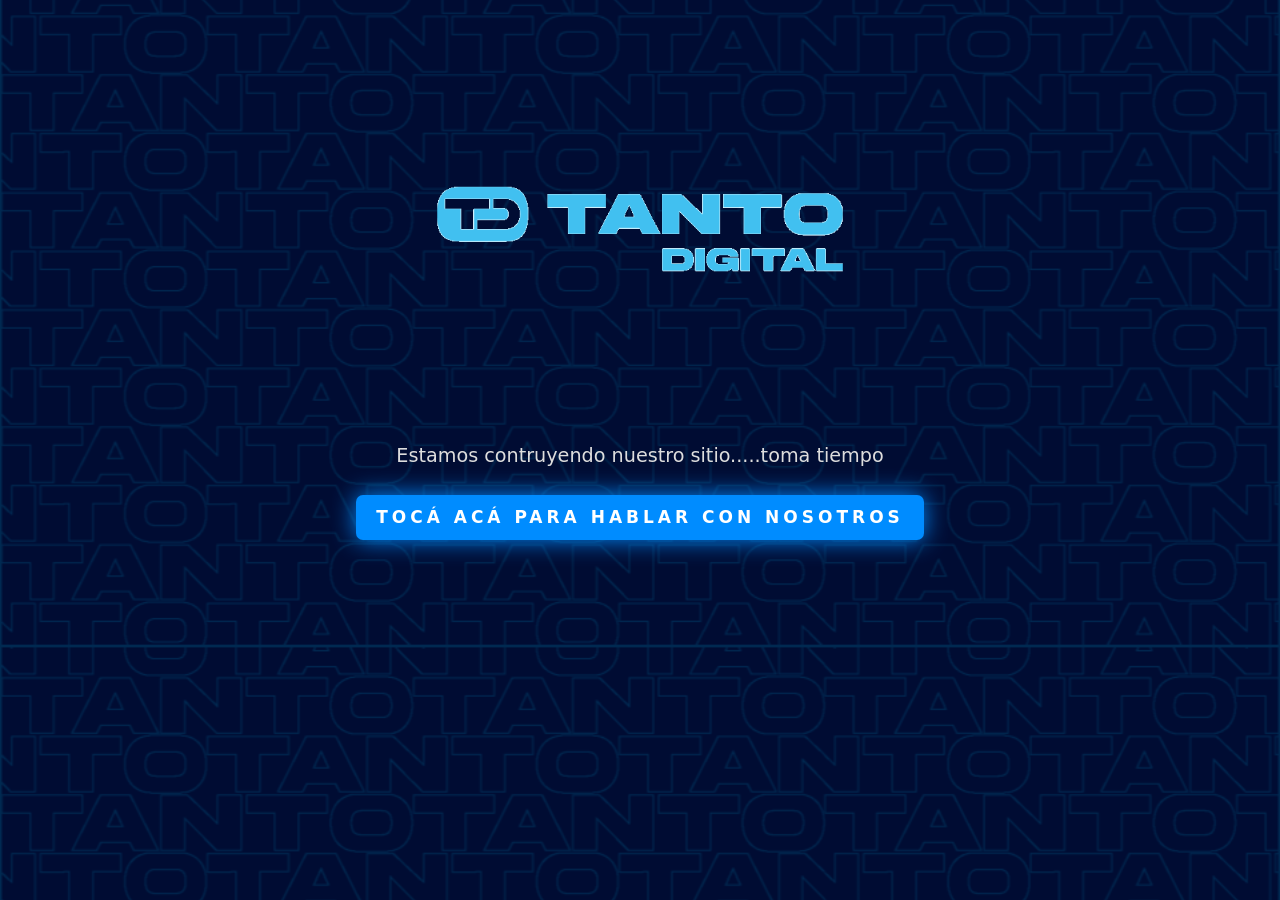
==== index.html @ 561b0670 "Cambio de los mensajes" ====
<!DOCTYPE html>
<html lang="es">
<head>
  <meta charset="UTF-8" />
  <meta name="viewport" content="width=device-width, initial-scale=1.0" />
  <title>Tanto Digital</title>
  <link href="https://cdn.jsdelivr.net/npm/bootstrap@5.3.3/dist/css/bootstrap.min.css" rel="stylesheet" />
  <link rel="stylesheet" href="estilos.css" />
  <link rel="shortcut icon" href="Imagenes/favicon.ico" type="image/x-icon">
</head>
<body>

  <div class="text-center">
    <!-- LOGO -->
    <img src="Imagenes/Logo con fondo transparente.png" alt="Tanto Digital" class="logo mb-3" />

    <!-- Texto de construcción -->
    <p class="construction-text">Estamos contruyendo nuestro sitio.....toma tiempo</p>

    <!-- Botón para abrir el formulario -->
    <button class="shadow__btn" id="openContactBtn" data-bs-toggle="modal" data-bs-target="#contactModal">
      Tocá acá para hablar con nosotros
    </button>
  </div>

  <!-- MODAL FORMULARIO -->
  <div class="modal fade" id="contactModal" tabindex="-1" aria-labelledby="contactModalLabel" aria-hidden="true">
    <div class="modal-dialog">
      <div class="modal-content position-relative">
        <div class="modal-header border-0">
          <h5 class="modal-title" id="contactModalLabel">Contacto</h5>
          <button type="button" class="btn-close btn-close-white" data-bs-dismiss="modal" aria-label="Cerrar"></button>
        </div>
        <div class="modal-body">
          <form id="contactForm">
            <div class="mb-3">
              <label for="nombre" class="form-label">Nombre</label>
              <input type="text" class="form-control glow-input" id="nombre" required />
            </div>
            <div class="mb-3">
              <label for="email" class="form-label">Correo electrónico</label>
              <input type="email" class="form-control glow-input" id="email" required />
            </div>
            <div class="mb-3">
              <label for="mensaje" class="form-label">Mensaje</label>
              <textarea class="form-control glow-input" id="mensaje" rows="5" required></textarea>
            </div>
            <button type="submit" class="shadow__btn-submit">Enviar</button>
          </form>

          <!-- Loader -->
          <div id="loaderOverlay" class="loader-overlay d-none">
            <div class="loader"></div>
          </div>
        </div>
      </div>
    </div>
  </div>

  <!-- MODAL DE ÉXITO -->
  <div class="modal fade" id="successModal" tabindex="-1" aria-labelledby="successModalLabel" aria-hidden="true">
    <div class="modal-dialog modal-dialog-centered">
      <div class="modal-content text-center">
        <div class="modal-body">
          <h5 class="modal-title" id="successModalLabel">Gracias por escribirnos, pronto nos pondremos en contacto.</h5>
        </div>
      </div>
    </div>
  </div>

  <script src="https://cdn.jsdelivr.net/npm/bootstrap@5.3.3/dist/js/bootstrap.bundle.min.js"></script>
  <script src="script.js"></script>
</body>
</html>
---- estilos.css ----
body {
  background-color: #160a4e;
  background-image: url(Imagenes/Fondo.png);
  background-size: cover;
  background-position: center;
  padding: 2rem;
  color: white;
}

.logo {
  width: 700px;
  height: auto;
}

.construction-text {
  font-size: 1.2rem;
  color: #ddd;
  margin-bottom: 1.5rem;
}

/* Botón "Habla con nosotros" */
.shadow__btn {
  padding: 10px 20px;
  border: none;
  font-size: 17px;
  color: #fff;
  border-radius: 7px;
  letter-spacing: 4px;
  font-weight: 700;
  text-transform: uppercase;
  transition: 0.5s;
  transition-property: box-shadow;
  background: rgb(0,140,255);
  box-shadow: 0 0 25px rgb(0,140,255);
}

.shadow__btn:hover {
  box-shadow: 0 0 5px rgb(0,140,255),
              0 0 25px rgb(0,140,255),
              0 0 50px rgb(0,140,255),
              0 0 100px rgb(0,140,255);
}

/* Estilos para el modal */
.modal-content {
  background-color: #000c33;
  color: #fff;
  box-shadow: 0 0 30px rgba(0, 140, 255, 0.6);
  border: none;
}

/* Entradas de texto con glow */
.glow-input {
  background-color: #000d3a;
  color: #fff;
  border: 1px solid rgb(0,140,255);
  box-shadow: 0 0 10px rgba(0,140,255, 0.5);
  /* Nuevo para texto blanco siempre */
  color: white !important;
}

.glow-input:focus {
  background-color: #000f45;
  border-color: rgb(0,140,255);
  box-shadow: 0 0 15px rgb(0,140,255);
  color: white !important;
}

/* Placeholder gris claro */
.glow-input::placeholder {
  color: #ccc;
}

/* Botón de enviar con estilo glow */
.shadow__btn-submit {
  padding: 10px 20px;
  border: none;
  font-size: 17px;
  color: #fff;
  border-radius: 7px;
  letter-spacing: 4px;
  font-weight: 700;
  text-transform: uppercase;
  transition: 0.5s;
  transition-property: box-shadow;
  background: rgb(0,140,255);
  box-shadow: 0 0 25px rgb(0,140,255);
  width: 100%;
  margin-top: 1rem;
}

.shadow__btn-submit:hover {
  box-shadow: 0 0 5px rgb(0,140,255),
              0 0 25px rgb(0,140,255),
              0 0 50px rgb(0,140,255),
              0 0 100px rgb(0,140,255);
}

/* LOADER OVERLAY */
.loader-overlay {
  position: absolute;
  top: 0;
  left: 0;
  width: 100%;
  height: 100%;
  background: rgba(0, 12, 51, 0.85);
  display: flex;
  align-items: center;
  justify-content: center;
  z-index: 10;
}

/* Loader animado */
.loader {
  width: 15px;
  aspect-ratio: 1;
  position: relative;
  animation: l9-0 1.5s infinite steps(2);
}
.loader::before,
.loader::after {
  content: "";
  position: absolute;
  inset: 0;
  border-radius: 50%;
  background: #fff;
}
.loader::before {
  box-shadow: 26px 0;
  transform: translateX(-26px);
  animation: l9-1 .75s infinite linear alternate;
}
.loader::after {
  transform: translateX(13px) rotate(0deg) translateX(13px);
  animation: l9-2 .75s infinite linear alternate;
}
@keyframes l9-0 {
  0%, 49.9% { transform: scale(1); }
  50%, 100% { transform: scale(-1); }
}
@keyframes l9-1 {
  100% { box-shadow: 52px 0; }
}
@keyframes l9-2 {
  100% { transform: translateX(13px) rotate(-180deg) translateX(13px); }
}
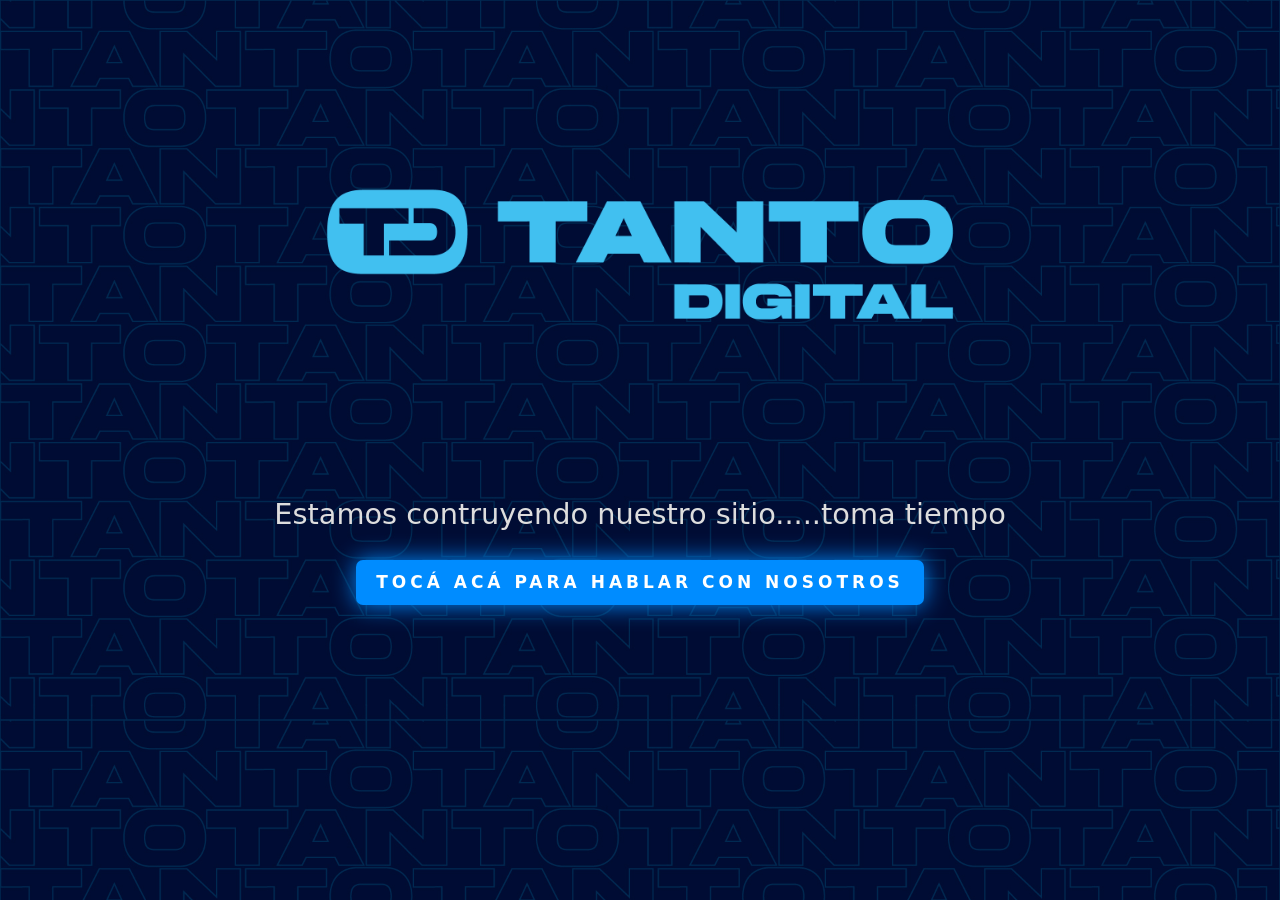
==== commit 0dbff3cc: "Cambios de imagenes y estilos" ====
--- a/index.html
+++ b/index.html
@@ -6,13 +6,13 @@
   <title>Tanto Digital</title>
   <link href="https://cdn.jsdelivr.net/npm/bootstrap@5.3.3/dist/css/bootstrap.min.css" rel="stylesheet" />
   <link rel="stylesheet" href="estilos.css" />
-  <link rel="shortcut icon" href="Imagenes/favicon.ico" type="image/x-icon">
+  <link rel="shortcut icon" href="Recuros graficos/favicon.ico" type="image/x-icon">
 </head>
 <body>
 
   <div class="text-center">
     <!-- LOGO -->
-    <img src="Imagenes/Logo con fondo transparente.png" alt="Tanto Digital" class="logo mb-3" />
+    <img src="Recuros graficos/TD_Marca_Logo cyan sin fondo.png" alt="Tanto Digital" class="logo mb-3" />
 
     <!-- Texto de construcción -->
     <p class="construction-text">Estamos contruyendo nuestro sitio.....toma tiempo</p>
--- a/estilos.css
+++ b/estilos.css
@@ -1,21 +1,26 @@
 body {
   background-color: #160a4e;
-  background-image: url(Imagenes/Fondo.png);
+  background-image: url("Recuros graficos/TD_Trama.jpg");
   background-size: cover;
-  background-position: center;
   padding: 2rem;
   color: white;
 }
 
+/* LOGO responsive centrado */
 .logo {
-  width: 700px;
+  max-width: 90vw;
+  width: 65%;
   height: auto;
+  display: block;
+  margin-left: auto;
+  margin-right: auto;
 }
 
 .construction-text {
-  font-size: 1.2rem;
+  font-size: 1.8rem;
   color: #ddd;
   margin-bottom: 1.5rem;
+  text-align: center;
 }
 
 /* Botón "Habla con nosotros" */
@@ -52,11 +57,9 @@
 /* Entradas de texto con glow */
 .glow-input {
   background-color: #000d3a;
-  color: #fff;
+  color: white !important;
   border: 1px solid rgb(0,140,255);
   box-shadow: 0 0 10px rgba(0,140,255, 0.5);
-  /* Nuevo para texto blanco siempre */
-  color: white !important;
 }
 
 .glow-input:focus {
@@ -144,3 +147,25 @@
 @keyframes l9-2 {
   100% { transform: translateX(13px) rotate(-180deg) translateX(13px); }
 }
+
+/* MEDIA QUERY para pantallas chicas */
+@media (max-width: 576px) {
+  body {
+    padding: 1rem;
+    text-align: center;
+  }
+
+  .shadow__btn {
+    font-size: 15px;
+    letter-spacing: 2px;
+    padding: 8px 16px;
+  }
+
+  .construction-text {
+    font-size: 1rem;
+  }
+
+  .logo {
+    max-width: 100%;
+  }
+}
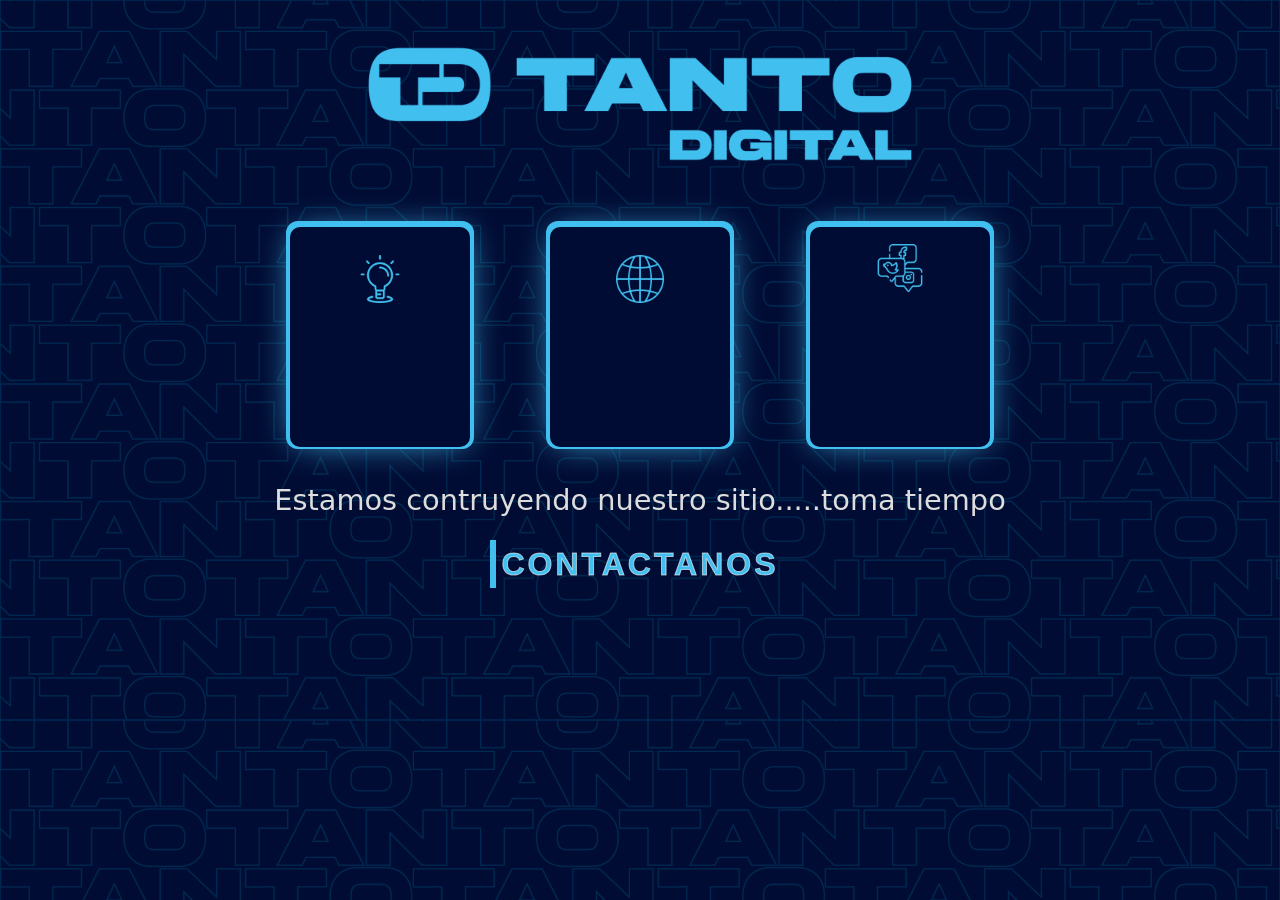
==== commit e6b93d1d: "Movimiento en la pagina" ====
--- a/index.html
+++ b/index.html
@@ -6,21 +6,62 @@
   <title>Tanto Digital</title>
   <link href="https://cdn.jsdelivr.net/npm/bootstrap@5.3.3/dist/css/bootstrap.min.css" rel="stylesheet" />
   <link rel="stylesheet" href="estilos.css" />
-  <link rel="shortcut icon" href="Recuros graficos/favicon.ico" type="image/x-icon">
+  <link rel="shortcut icon" href="Recuros_graficos/favicon.ico" type="image/x-icon">
+  <link
+    rel="stylesheet"
+    href="https://cdnjs.cloudflare.com/ajax/libs/animate.css/4.1.1/animate.min.css"
+  />
 </head>
 <body>
 
   <div class="text-center">
     <!-- LOGO -->
-    <img src="Recuros graficos/TD_Marca_Logo cyan sin fondo.png" alt="Tanto Digital" class="logo mb-3" />
+    <img src="Recuros_graficos/TD_Marca_Logo cyan sin fondo.png" alt="Tanto Digital" class="logo mb-3 animate__animated animate__rubberBand animate__delay-1s" />
+
+    <div class="card-row">
+  <div class="card-custom">
+    <div class="icon-wrapper">
+      <img src="Recuros_graficos/lampara.png" alt="Diseño de marca">
+    </div>
+    <div class="card-text">
+      <p class="heading">Diseño de marca</p>
+      <p>Identidad visual única</p>
+      <p>Que te distinga y represente</p>
+    </div>
+  </div>
+
+  <div class="card-custom">
+    <div class="icon-wrapper">
+      <img src="Recuros_graficos/mundo.png" alt="Websites y apps">
+    </div>
+    <div class="card-text">
+      <p class="heading">Websites y apps</p>
+      <p>Desarrollo moderno</p>
+      <p>Diseñado para convertir</p>
+    </div>
+  </div>
+
+  <div class="card-custom">
+    <div class="icon-wrapper">
+      <img src="Recuros_graficos/redesSociales.png" alt="Redes sociales">
+    </div>
+    <div class="card-text">
+      <p class="heading">Redes sociales</p>
+      <p>Contenidos con impacto</p>
+      <p>Estrategia y presencia activa</p>
+    </div>
+  </div>
+</div>
 
     <!-- Texto de construcción -->
     <p class="construction-text">Estamos contruyendo nuestro sitio.....toma tiempo</p>
 
     <!-- Botón para abrir el formulario -->
-    <button class="shadow__btn" id="openContactBtn" data-bs-toggle="modal" data-bs-target="#contactModal">
-      Tocá acá para hablar con nosotros
-    </button>
+    
+    <button class="button" data-text="Awesome" id="openContactBtn" data-bs-toggle="modal" data-bs-target="#contactModal">
+    <span class="actual-text">&nbsp;contactanos&nbsp;</span>
+    <span aria-hidden="true" class="hover-text">&nbsp;contactanos&nbsp;</span>
+</button>
   </div>
 
   <!-- MODAL FORMULARIO -->
--- a/estilos.css
+++ b/estilos.css
@@ -1,6 +1,6 @@
 body {
   background-color: #160a4e;
-  background-image: url("Recuros graficos/TD_Trama.jpg");
+  background-image: url("Recuros_graficos/TD_Trama.jpg");
   background-size: cover;
   padding: 2rem;
   color: white;
@@ -9,41 +9,75 @@
 /* LOGO responsive centrado */
 .logo {
   max-width: 90vw;
-  width: 65%;
+  width: 45%;
   height: auto;
   display: block;
   margin-left: auto;
   margin-right: auto;
+  padding-bottom: 30px;
+  padding-top: 10px;
 }
 
 .construction-text {
   font-size: 1.8rem;
   color: #ddd;
-  margin-bottom: 1.5rem;
+  margin-bottom: 0.5rem;
   text-align: center;
+  padding-bottom: 10px;
 }
 
 /* Botón "Habla con nosotros" */
-.shadow__btn {
-  padding: 10px 20px;
+.button {
+  margin: 0;
+  height: auto;
+  background: transparent;
+  padding: 0;
   border: none;
-  font-size: 17px;
+  position: relative;
+  display: inline-block;
+  text-align: center;
+  text-decoration: none;
+  font-size: 1.5rem;
   color: #fff;
-  border-radius: 7px;
-  letter-spacing: 4px;
-  font-weight: 700;
+  font-weight: bold;
+  letter-spacing: 2px;
   text-transform: uppercase;
+  transition: color 0.3s ease;
+  cursor: pointer;
+}
+
+/* button styling */
+.button {
+  --border-right: 6px;
+  --text-stroke-color: rgba(255,255,255,0.6);
+  --animation-color: #41c0f0;
+  --fs-size: 2em;
+  letter-spacing: 3px;
+  text-decoration: none;
+  font-size: var(--fs-size);
+  font-family: "Archivo Black", sans-serif;
+  position: relative;
+  text-transform: uppercase;
+  color: #41c0f0;
+  -webkit-text-stroke: 1px var(--text-stroke-color);
+}
+/* this is the text, when you hover on button */
+.hover-text {
+  position: absolute;
+  box-sizing: border-box;
+  content: attr(data-text);
+  color: var(--animation-color);
+  width: 0%;
+  inset: 0;
+  border-right: var(--border-right) solid var(--animation-color);
+  overflow: hidden;
   transition: 0.5s;
-  transition-property: box-shadow;
-  background: rgb(0,140,255);
-  box-shadow: 0 0 25px rgb(0,140,255);
-}
-
-.shadow__btn:hover {
-  box-shadow: 0 0 5px rgb(0,140,255),
-              0 0 25px rgb(0,140,255),
-              0 0 50px rgb(0,140,255),
-              0 0 100px rgb(0,140,255);
+  -webkit-text-stroke: 1px var(--animation-color);
+}
+/* hover */
+.button:hover .hover-text {
+  width: 100%;
+  filter: drop-shadow(0 0 23px var(--animation-color))
 }
 
 /* Estilos para el modal */
@@ -169,3 +203,132 @@
     max-width: 100%;
   }
 }
+
+/* Contenedor de tarjetas en fila */
+.card-row {
+  display: flex;
+  justify-content: center;
+  gap: 5rem; /* más separación */
+  flex-wrap: wrap;
+  margin-bottom: 2rem;
+  margin-top: 2rem;
+}
+
+/* Tarjeta individual */
+.card-custom {
+  position: relative;
+  width: 180px;
+  height: 220px;
+  background-color: #000c33;
+  display: flex;
+  flex-direction: column;
+  justify-content: end;
+  padding: 14px;
+  gap: 8px;
+  border-radius: 10px;
+  cursor: pointer;
+  text-align: center;
+  color: #fff;
+  font-family: 'Arial', sans-serif;
+  transition: all 0.3s ease-in-out;
+}
+
+.card-custom::before {
+  content: '';
+  position: absolute;
+  inset: 0;
+  left: -4px;
+  top: -4px;
+  margin: auto;
+  width: 188px;
+  height: 228px;
+  border-radius: 12px;
+  background: linear-gradient(-45deg, #41c0f0 0%, #41c0f0 100%);
+  z-index: -10;
+  pointer-events: none;
+  transition: all 0.5s cubic-bezier(0.25, 1, 0.5, 1);
+}
+
+.card-custom::after {
+  content: "";
+  z-index: -1;
+  position: absolute;
+  inset: 0;
+  background: linear-gradient(-45deg, #41c0f0 0%, #41c0f0 100%);
+  transform: scale(0.95);
+  filter: blur(18px);
+  border-radius: 12px;
+}
+
+.card-custom:hover::after {
+  filter: blur(25px);
+}
+
+.card-custom:hover::before {
+  transform: rotate(-90deg) scaleX(1.2) scaleY(0.8);
+}
+
+/* Texto dentro de la tarjeta */
+.card-custom .heading {
+  font-size: 1.1rem;
+  font-weight: 700;
+  color: #41c0f0;
+}
+
+.card-custom p:not(.heading) {
+  font-size: 0.9rem;
+  margin: 0;
+}
+
+.card-custom p:last-child {
+  font-weight: 600;
+  color: #41c0f0;
+}
+
+/* Responsivo para pantallas chicas */
+@media (max-width: 768px) {
+  .card-row {
+    flex-direction: column;
+    align-items: center;
+    gap: 1.5rem;
+  }
+
+  .card-custom {
+    width: 90%;
+    max-width: 280px;
+    height: auto;
+  }
+}
+/* Icono centrado y visible siempre */
+.icon-wrapper {
+  display: flex;
+  align-items: center;
+  justify-content: center;
+  height: 100%;
+}
+
+.icon-wrapper img {
+  width: 48px;
+  height: 48px;
+  filter: none; /* Quitamos sombra */
+  opacity: 1;
+}
+
+/* Texto oculto por defecto */
+.card-text {
+  opacity: 0;
+  transform: translateY(10px);
+  transition: all 0.4s ease;
+  pointer-events: none;
+}
+
+/* Al hacer hover, oculta el ícono y muestra el texto */
+.card-custom:hover .icon-wrapper {
+  display: none;
+}
+
+.card-custom:hover .card-text {
+  opacity: 1;
+  transform: translateY(0);
+  pointer-events: auto;
+}
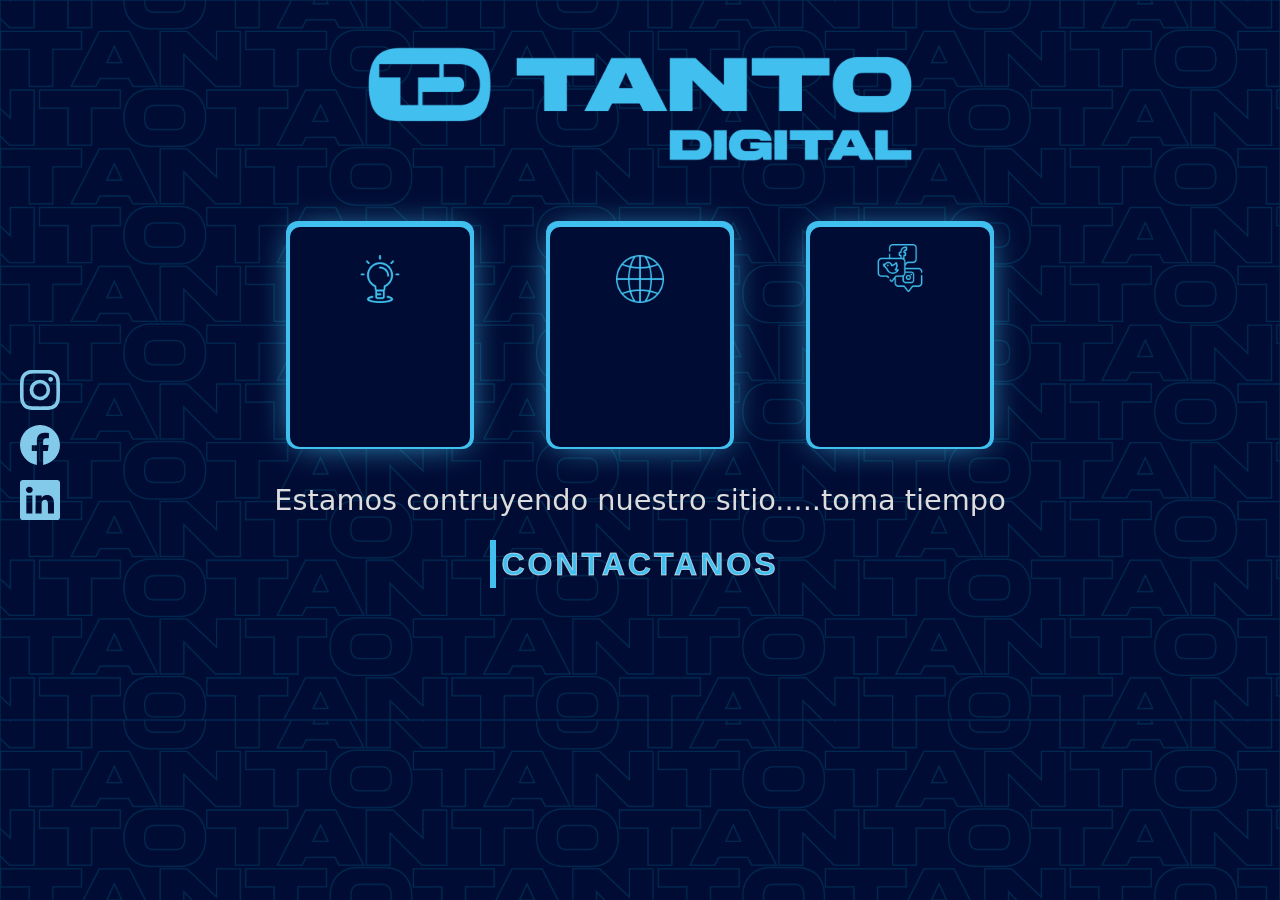
==== commit b461ae4e: "Barra lateral con las redes sociales" ====
--- a/index.html
+++ b/index.html
@@ -12,8 +12,13 @@
     href="https://cdnjs.cloudflare.com/ajax/libs/animate.css/4.1.1/animate.min.css"
   />
 </head>
+
 <body>
-
+<div class="social-sidebar">
+  <a href="https://www.instagram.com/tanto.digital/" target="_blank"><img src="Recuros_graficos/instagram.svg" alt="Instagram" /></a>
+  <a href="https://www.facebook.com/profile.php?id=61577280762458" target="_blank"><img src="Recuros_graficos/facebook.svg" alt="Facebook" /></a>
+  <a href="https://linkedin.com/" target="_blank"><img src="Recuros_graficos/linkedin.svg" alt="LinkedIn" /></a>
+</div>
   <div class="text-center">
     <!-- LOGO -->
     <img src="Recuros_graficos/TD_Marca_Logo cyan sin fondo.png" alt="Tanto Digital" class="logo mb-3 animate__animated animate__rubberBand animate__delay-1s" />
--- a/estilos.css
+++ b/estilos.css
@@ -331,4 +331,50 @@
   opacity: 1;
   transform: translateY(0);
   pointer-events: auto;
-}+}
+
+/* Barra lateral de redes sociales */
+.social-sidebar {
+  position: fixed;
+  top: 40%;
+  left: -60px;
+  display: flex;
+  flex-direction: column;
+  gap: 15px;
+  padding: 10px;
+  z-index: 999;
+  transition: left 0.4s ease, opacity 0.4s ease;
+  opacity: 0;
+  animation: slideInSidebar 1.2s ease forwards;
+  animation-delay: 1.5s;
+}
+
+.social-sidebar a {
+  display: block;
+  width: 40px;
+  height: 40px;
+  transition: transform 0.3s ease;
+}
+
+.social-sidebar img {
+  width: 100%;
+  height: 100%;
+  object-fit: contain;
+    filter: brightness(0) saturate(100%) invert(73%) sepia(72%) saturate(374%) hue-rotate(169deg) brightness(95%) contrast(92%);
+
+}
+
+.social-sidebar:hover {
+  left: 10px;
+}
+
+.social-sidebar a:hover {
+  transform: scale(1.2);
+}
+
+@keyframes slideInSidebar {
+  to {
+    left: 10px;
+    opacity: 1;
+  }
+}
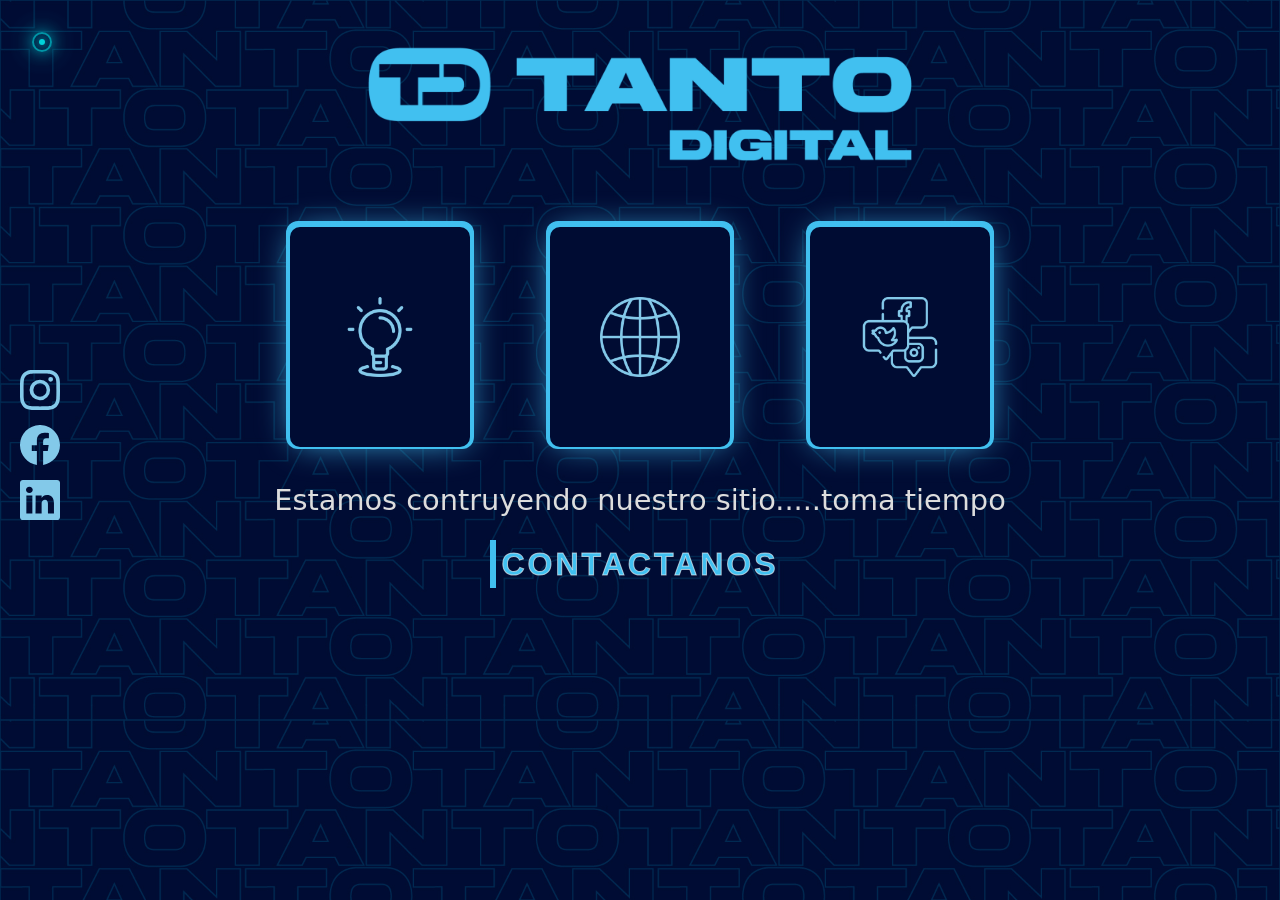
==== commit 5328f0e1: "Cursor Neon" ====
--- a/index.html
+++ b/index.html
@@ -6,21 +6,27 @@
   <title>Tanto Digital</title>
   <link href="https://cdn.jsdelivr.net/npm/bootstrap@5.3.3/dist/css/bootstrap.min.css" rel="stylesheet" />
   <link rel="stylesheet" href="estilos.css" />
-  <link rel="shortcut icon" href="Recuros_graficos/favicon.ico" type="image/x-icon">
+  <link rel="icon" type="image/png" href="Recuros_graficos/favicon/favicon-96x96.png" sizes="96x96" />
+<link rel="icon" type="image/svg+xml" href="Recuros_graficos/favicon/favicon.svg" />
+<link rel="shortcut icon" href="Recuros_graficos/favicon/favicon.ico" />
+<link rel="apple-touch-icon" sizes="180x180" href="Recuros_graficos/favicon/apple-touch-icon.png" />
+<link rel="manifest" href="Recuros_graficos/favicon/site.webmanifest" />
   <link
     rel="stylesheet"
     href="https://cdnjs.cloudflare.com/ajax/libs/animate.css/4.1.1/animate.min.css"
   />
 </head>
+<body>
+  <div class="cursor">
+    <div class="cursor-dot"></div>
+  </div>
 
-<body>
 <div class="social-sidebar">
   <a href="https://www.instagram.com/tanto.digital/" target="_blank"><img src="Recuros_graficos/instagram.svg" alt="Instagram" /></a>
   <a href="https://www.facebook.com/profile.php?id=61577280762458" target="_blank"><img src="Recuros_graficos/facebook.svg" alt="Facebook" /></a>
   <a href="https://linkedin.com/" target="_blank"><img src="Recuros_graficos/linkedin.svg" alt="LinkedIn" /></a>
 </div>
   <div class="text-center">
-    <!-- LOGO -->
     <img src="Recuros_graficos/TD_Marca_Logo cyan sin fondo.png" alt="Tanto Digital" class="logo mb-3 animate__animated animate__rubberBand animate__delay-1s" />
 
     <div class="card-row">
@@ -58,18 +64,14 @@
   </div>
 </div>
 
-    <!-- Texto de construcción -->
     <p class="construction-text">Estamos contruyendo nuestro sitio.....toma tiempo</p>
 
-    <!-- Botón para abrir el formulario -->
-    
     <button class="button" data-text="Awesome" id="openContactBtn" data-bs-toggle="modal" data-bs-target="#contactModal">
     <span class="actual-text">&nbsp;contactanos&nbsp;</span>
     <span aria-hidden="true" class="hover-text">&nbsp;contactanos&nbsp;</span>
 </button>
   </div>
 
-  <!-- MODAL FORMULARIO -->
   <div class="modal fade" id="contactModal" tabindex="-1" aria-labelledby="contactModalLabel" aria-hidden="true">
     <div class="modal-dialog">
       <div class="modal-content position-relative">
@@ -94,7 +96,6 @@
             <button type="submit" class="shadow__btn-submit">Enviar</button>
           </form>
 
-          <!-- Loader -->
           <div id="loaderOverlay" class="loader-overlay d-none">
             <div class="loader"></div>
           </div>
@@ -103,7 +104,6 @@
     </div>
   </div>
 
-  <!-- MODAL DE ÉXITO -->
   <div class="modal fade" id="successModal" tabindex="-1" aria-labelledby="successModalLabel" aria-hidden="true">
     <div class="modal-dialog modal-dialog-centered">
       <div class="modal-content text-center">
@@ -117,4 +117,4 @@
   <script src="https://cdn.jsdelivr.net/npm/bootstrap@5.3.3/dist/js/bootstrap.bundle.min.js"></script>
   <script src="script.js"></script>
 </body>
-</html>
+</html>
--- a/estilos.css
+++ b/estilos.css
@@ -1,9 +1,11 @@
+/* --- ESTILOS BASE --- */
 body {
   background-color: #160a4e;
   background-image: url("Recuros_graficos/TD_Trama.jpg");
   background-size: cover;
   padding: 2rem;
   color: white;
+  /* El cursor del sistema se ocultará para escritorio en la media query del final */
 }
 
 /* LOGO responsive centrado */
@@ -26,7 +28,7 @@
   padding-bottom: 10px;
 }
 
-/* Botón "Habla con nosotros" */
+/* --- ESTILOS DEL BOTÓN "CONTACTANOS" --- */
 .button {
   margin: 0;
   height: auto;
@@ -43,13 +45,13 @@
   letter-spacing: 2px;
   text-transform: uppercase;
   transition: color 0.3s ease;
-  cursor: pointer;
+  /* El cursor de la manito se manejará con el cursor personalizado en la sección del cursor */
 }
 
 /* button styling */
 .button {
   --border-right: 6px;
-  --text-stroke-color: rgba(255,255,255,0.6);
+  --text-stroke-color: rgba(255, 255, 255, 0.6);
   --animation-color: #41c0f0;
   --fs-size: 2em;
   letter-spacing: 3px;
@@ -77,10 +79,10 @@
 /* hover */
 .button:hover .hover-text {
   width: 100%;
-  filter: drop-shadow(0 0 23px var(--animation-color))
-}
-
-/* Estilos para el modal */
+  filter: drop-shadow(0 0 23px var(--animation-color));
+}
+
+/* --- ESTILOS DEL MODAL --- */
 .modal-content {
   background-color: #000c33;
   color: #fff;
@@ -92,14 +94,14 @@
 .glow-input {
   background-color: #000d3a;
   color: white !important;
-  border: 1px solid rgb(0,140,255);
-  box-shadow: 0 0 10px rgba(0,140,255, 0.5);
+  border: 1px solid rgb(0, 140, 255);
+  box-shadow: 0 0 10px rgba(0, 140, 255, 0.5);
 }
 
 .glow-input:focus {
   background-color: #000f45;
-  border-color: rgb(0,140,255);
-  box-shadow: 0 0 15px rgb(0,140,255);
+  border-color: rgb(0, 140, 255);
+  box-shadow: 0 0 15px rgb(0, 140, 255);
   color: white !important;
 }
 
@@ -120,20 +122,18 @@
   text-transform: uppercase;
   transition: 0.5s;
   transition-property: box-shadow;
-  background: rgb(0,140,255);
-  box-shadow: 0 0 25px rgb(0,140,255);
+  background: rgb(0, 140, 255);
+  box-shadow: 0 0 25px rgb(0, 140, 255);
   width: 100%;
   margin-top: 1rem;
 }
 
 .shadow__btn-submit:hover {
-  box-shadow: 0 0 5px rgb(0,140,255),
-              0 0 25px rgb(0,140,255),
-              0 0 50px rgb(0,140,255),
-              0 0 100px rgb(0,140,255);
-}
-
-/* LOADER OVERLAY */
+  box-shadow: 0 0 5px rgb(0, 140, 255), 0 0 25px rgb(0, 140, 255),
+    0 0 50px rgb(0, 140, 255), 0 0 100px rgb(0, 140, 255);
+}
+
+/* --- LOADER OVERLAY --- */
 .loader-overlay {
   position: absolute;
   top: 0;
@@ -165,46 +165,34 @@
 .loader::before {
   box-shadow: 26px 0;
   transform: translateX(-26px);
-  animation: l9-1 .75s infinite linear alternate;
+  animation: l9-1 0.75s infinite linear alternate;
 }
 .loader::after {
   transform: translateX(13px) rotate(0deg) translateX(13px);
-  animation: l9-2 .75s infinite linear alternate;
+  animation: l9-2 0.75s infinite linear alternate;
 }
 @keyframes l9-0 {
-  0%, 49.9% { transform: scale(1); }
-  50%, 100% { transform: scale(-1); }
+  0%,
+  49.9% {
+    transform: scale(1);
+  }
+  50%,
+  100% {
+    transform: scale(-1);
+  }
 }
 @keyframes l9-1 {
-  100% { box-shadow: 52px 0; }
+  100% {
+    box-shadow: 52px 0;
+  }
 }
 @keyframes l9-2 {
-  100% { transform: translateX(13px) rotate(-180deg) translateX(13px); }
-}
-
-/* MEDIA QUERY para pantallas chicas */
-@media (max-width: 576px) {
-  body {
-    padding: 1rem;
-    text-align: center;
-  }
-
-  .shadow__btn {
-    font-size: 15px;
-    letter-spacing: 2px;
-    padding: 8px 16px;
-  }
-
-  .construction-text {
-    font-size: 1rem;
-  }
-
-  .logo {
-    max-width: 100%;
-  }
-}
-
-/* Contenedor de tarjetas en fila */
+  100% {
+    transform: translateX(13px) rotate(-180deg) translateX(13px);
+  }
+}
+
+/* --- CONTENEDOR DE TARJETAS --- */
 .card-row {
   display: flex;
   justify-content: center;
@@ -214,27 +202,23 @@
   margin-top: 2rem;
 }
 
-/* Tarjeta individual */
+/* Tarjeta individual (Estilos base y de escritorio) */
 .card-custom {
   position: relative;
   width: 180px;
   height: 220px;
   background-color: #000c33;
-  display: flex;
-  flex-direction: column;
-  justify-content: end;
   padding: 14px;
-  gap: 8px;
   border-radius: 10px;
-  cursor: pointer;
+  /* El cursor de la manito se manejará con el cursor personalizado en la sección del cursor */
   text-align: center;
   color: #fff;
-  font-family: 'Arial', sans-serif;
+  font-family: "Arial", sans-serif;
   transition: all 0.3s ease-in-out;
 }
 
 .card-custom::before {
-  content: '';
+  content: "";
   position: absolute;
   inset: 0;
   left: -4px;
@@ -285,55 +269,60 @@
   color: #41c0f0;
 }
 
-/* Responsivo para pantallas chicas */
-@media (max-width: 768px) {
-  .card-row {
-    flex-direction: column;
-    align-items: center;
-    gap: 1.5rem;
-  }
-
-  .card-custom {
-    width: 90%;
-    max-width: 280px;
-    height: auto;
-  }
-}
-/* Icono centrado y visible siempre */
+/* Estilos de ícono y texto para escritorio (con hover) */
 .icon-wrapper {
+  position: absolute;
+  top: 50%;
+  left: 50%;
+  transform: translate(-50%, -50%);
   display: flex;
   align-items: center;
   justify-content: center;
+  width: 100%;
   height: 100%;
+  transition: opacity 0.4s ease, transform 0.4s ease;
+  z-index: 2;
+  pointer-events: none; /* Icono NO debe ser interactuable en hover */
 }
 
 .icon-wrapper img {
-  width: 48px;
-  height: 48px;
-  filter: none; /* Quitamos sombra */
-  opacity: 1;
-}
-
-/* Texto oculto por defecto */
+  width: 80px;
+  height: 80px;
+  object-fit: contain;
+  filter: brightness(0) saturate(100%) invert(73%) sepia(72%) saturate(374%)
+    hue-rotate(169deg) brightness(95%) contrast(92%);
+}
+
 .card-text {
+  position: absolute;
+  top: 50%;
+  left: 50%;
+  transform: translate(-50%, -50%);
+  opacity: 0; /* Oculto por defecto en escritorio */
+  transition: opacity 0.4s ease, transform 0.4s ease;
+  z-index: 1;
+  padding: 10px;
+  width: 100%;
+  display: flex;
+  flex-direction: column;
+  justify-content: center;
+  align-items: center;
+  pointer-events: none; /* Texto NO debe ser interactuable hasta el hover */
+}
+
+/* Al hacer hover en la tarjeta, oculta el icono y muestra el texto */
+.card-custom:hover .icon-wrapper {
   opacity: 0;
-  transform: translateY(10px);
-  transition: all 0.4s ease;
-  pointer-events: none;
-}
-
-/* Al hacer hover, oculta el ícono y muestra el texto */
-.card-custom:hover .icon-wrapper {
-  display: none;
+  transform: translate(-50%, -50%) scale(0.8);
 }
 
 .card-custom:hover .card-text {
   opacity: 1;
-  transform: translateY(0);
-  pointer-events: auto;
-}
-
-/* Barra lateral de redes sociales */
+  transform: translate(-50%, -50%) scale(1);
+  pointer-events: auto; /* Texto SÍ debe ser interactuable al hacer hover */
+}
+
+/* --- BARRA LATERAL DE REDES SOCIALES --- */
 .social-sidebar {
   position: fixed;
   top: 40%;
@@ -354,14 +343,15 @@
   width: 40px;
   height: 40px;
   transition: transform 0.3s ease;
+  /* El cursor de la manito se manejará con el cursor personalizado en la sección del cursor */
 }
 
 .social-sidebar img {
   width: 100%;
   height: 100%;
   object-fit: contain;
-    filter: brightness(0) saturate(100%) invert(73%) sepia(72%) saturate(374%) hue-rotate(169deg) brightness(95%) contrast(92%);
-
+  filter: brightness(0) saturate(100%) invert(73%) sepia(72%) saturate(374%)
+    hue-rotate(169deg) brightness(95%) contrast(92%);
 }
 
 .social-sidebar:hover {
@@ -378,3 +368,183 @@
     opacity: 1;
   }
 }
+
+/* --- MEDIA QUERIES --- */
+
+/* Para pantallas pequeñas (hasta 576px, afectando también al cursor) */
+@media (max-width: 576px) {
+  body {
+    padding: 1rem;
+    text-align: center;
+    cursor: default; /* Asegurarse de que el cursor sea el predeterminado en móviles */
+  }
+
+  .shadow__btn {
+    font-size: 15px;
+    letter-spacing: 2px;
+    padding: 8px 16px;
+  }
+
+  .construction-text {
+    font-size: 1rem;
+  }
+
+  .logo {
+    max-width: 100%;
+  }
+
+  /* Ocultar el cursor personalizado en dispositivos móviles */
+  .cursor {
+    display: none !important;
+  }
+}
+
+/* Para pantallas medianas y chicas (hasta 768px - Estilos de tarjeta para móvil) */
+@media (max-width: 768px) {
+  .card-row {
+    flex-direction: column;
+    align-items: center;
+    gap: 1.5rem;
+  }
+
+  .card-custom {
+    width: 90%;
+    max-width: 280px;
+    height: 180px;
+    /* En móvil, los hijos no necesitan posicionamiento absoluto */
+    display: flex;
+    flex-direction: column;
+    justify-content: center;
+    align-items: center;
+    padding: 10px;
+  }
+
+  /* Desactivar el hover del ::before en móvil */
+  .card-custom:hover::before {
+    transform: none;
+  }
+
+  /* En móvil, el ícono siempre visible y centrado */
+  .icon-wrapper {
+    position: static; /* Importante: Vuelve a posicionamiento normal */
+    transform: none; /* Eliminar transformaciones */
+    opacity: 1; /* Siempre visible */
+    margin-bottom: 5px; /* Espacio entre ícono y texto */
+    pointer-events: auto; /* Permitir interacción en móvil */
+    height: auto;
+    width: auto;
+  }
+
+  .icon-wrapper img {
+    width: 50px;
+    height: 50px;
+  }
+
+  /* En móvil, el texto siempre visible y centrado */
+  .card-text {
+    position: static; /* Importante: Vuelve a posicionamiento normal */
+    transform: none; /* Eliminar transformaciones */
+    opacity: 1; /* Siempre visible */
+    pointer-events: auto; /* Permitir interacción en móvil */
+    text-align: center;
+    padding: 0;
+    width: auto;
+    display: block; /* Vuelve a block para flujo normal, o flex si necesitas control de alineación */
+  }
+
+  /* Eliminar efectos de hover para ícono y texto en móvil */
+  .card-custom:hover .icon-wrapper,
+  .card-custom:hover .card-text {
+    opacity: 1;
+    transform: none;
+    pointer-events: auto;
+  }
+}
+
+
+/* --- ESTILOS DEL CURSOR PERSONALIZADO --- */
+/* Oculta el cursor predeterminado y aplica el cursor personalizado SOLO para pantallas de escritorio */
+@media (min-width: 769px) {
+  body {
+    cursor: none; /* Oculta el cursor predeterminado del sistema en escritorio */
+  }
+
+  /* Evita que los elementos interactuables muestren la "manito" del cursor por defecto */
+  a,
+  button,
+  .card-custom,
+  [data-bs-toggle="modal"] {
+    cursor: none !important;
+  }
+}
+
+.cursor {
+  position: fixed; /* Mantiene el cursor en la ventana de visualización al hacer scroll */
+  width: 20px;
+  height: 20px;
+  border: 2px solid rgba(0, 255, 255, 0.5);
+  border-radius: 50%;
+  pointer-events: none; /* Crucial: permite que los clics pasen a los elementos subyacentes */
+  transition: transform 0.15s ease-out;
+  background: rgba(0, 255, 255, 0.1);
+  box-shadow: 0 0 15px rgba(0, 255, 255, 0.5),
+              0 0 30px rgba(0, 255, 255, 0.3),
+              0 0 45px rgba(0, 255, 255, 0.2);
+  animation: cursorGlow 1.5s infinite ease-in-out;
+  z-index: 9999; /* Asegura que el cursor esté por encima de todo lo demás */
+}
+
+.cursor-dot {
+  position: absolute;
+  top: 50%;
+  left: 50%;
+  width: 6px;
+  height: 6px;
+  background-color: rgba(0, 255, 255, 0.8);
+  border-radius: 50%;
+  transform: translate(-50%, -50%);
+  box-shadow: 0 0 8px rgba(0, 255, 255, 0.8);
+}
+
+/* Estas clases (`.glow-text`) no están en tu HTML, pero se incluyen por si decides usarlas en el futuro. */
+/* No causarán ningún problema al estar aquí aunque no se utilicen. */
+.glow-text {
+  font-size: 3rem;
+  color: rgba(0, 255, 255, 0.8);
+  text-align: center;
+}
+.glow-text:hover {
+  text-shadow: 0 0 5px rgba(0, 255, 255, 0.6),
+               0 0 10px rgba(0, 255, 255, 0.5),
+               0 0 20px rgba(0, 255, 255, 0.4),
+               0 0 30px rgba(0, 255, 255, 0.3);
+  animation: textGlow 2s infinite alternate;
+}
+
+/* Animación de brillo para el texto (`.glow-text`) */
+@keyframes textGlow {
+  from {
+    text-shadow: 0 0 10px rgba(0, 255, 255, 0.5),
+                 0 0 20px rgba(0, 255, 255, 0.4),
+                 0 0 30px rgba(0, 255, 255, 0.3);
+  }
+  to {
+    text-shadow: 0 0 15px rgba(0, 255, 255, 0.7),
+                 0 0 25px rgba(0, 255, 255, 0.5),
+                 0 0 35px rgba(0, 255, 255, 0.4);
+  }
+}
+
+/* Animación de brillo pulsante para el cursor personalizado */
+@keyframes cursorGlow {
+  0%, 100% {
+    box-shadow: 0 0 15px rgba(0, 255, 255, 0.5),
+                0 0 30px rgba(0, 255, 255, 0.3),
+                0 0 45px rgba(0, 255, 255, 0.2);
+  }
+  50% {
+    box-shadow: 0 0 20px rgba(0, 255, 255, 0.6),
+                0 0 35px rgba(0, 255, 255, 0.4),
+                0 0 50px rgba(0, 255, 255, 0.3);
+  }
+}
